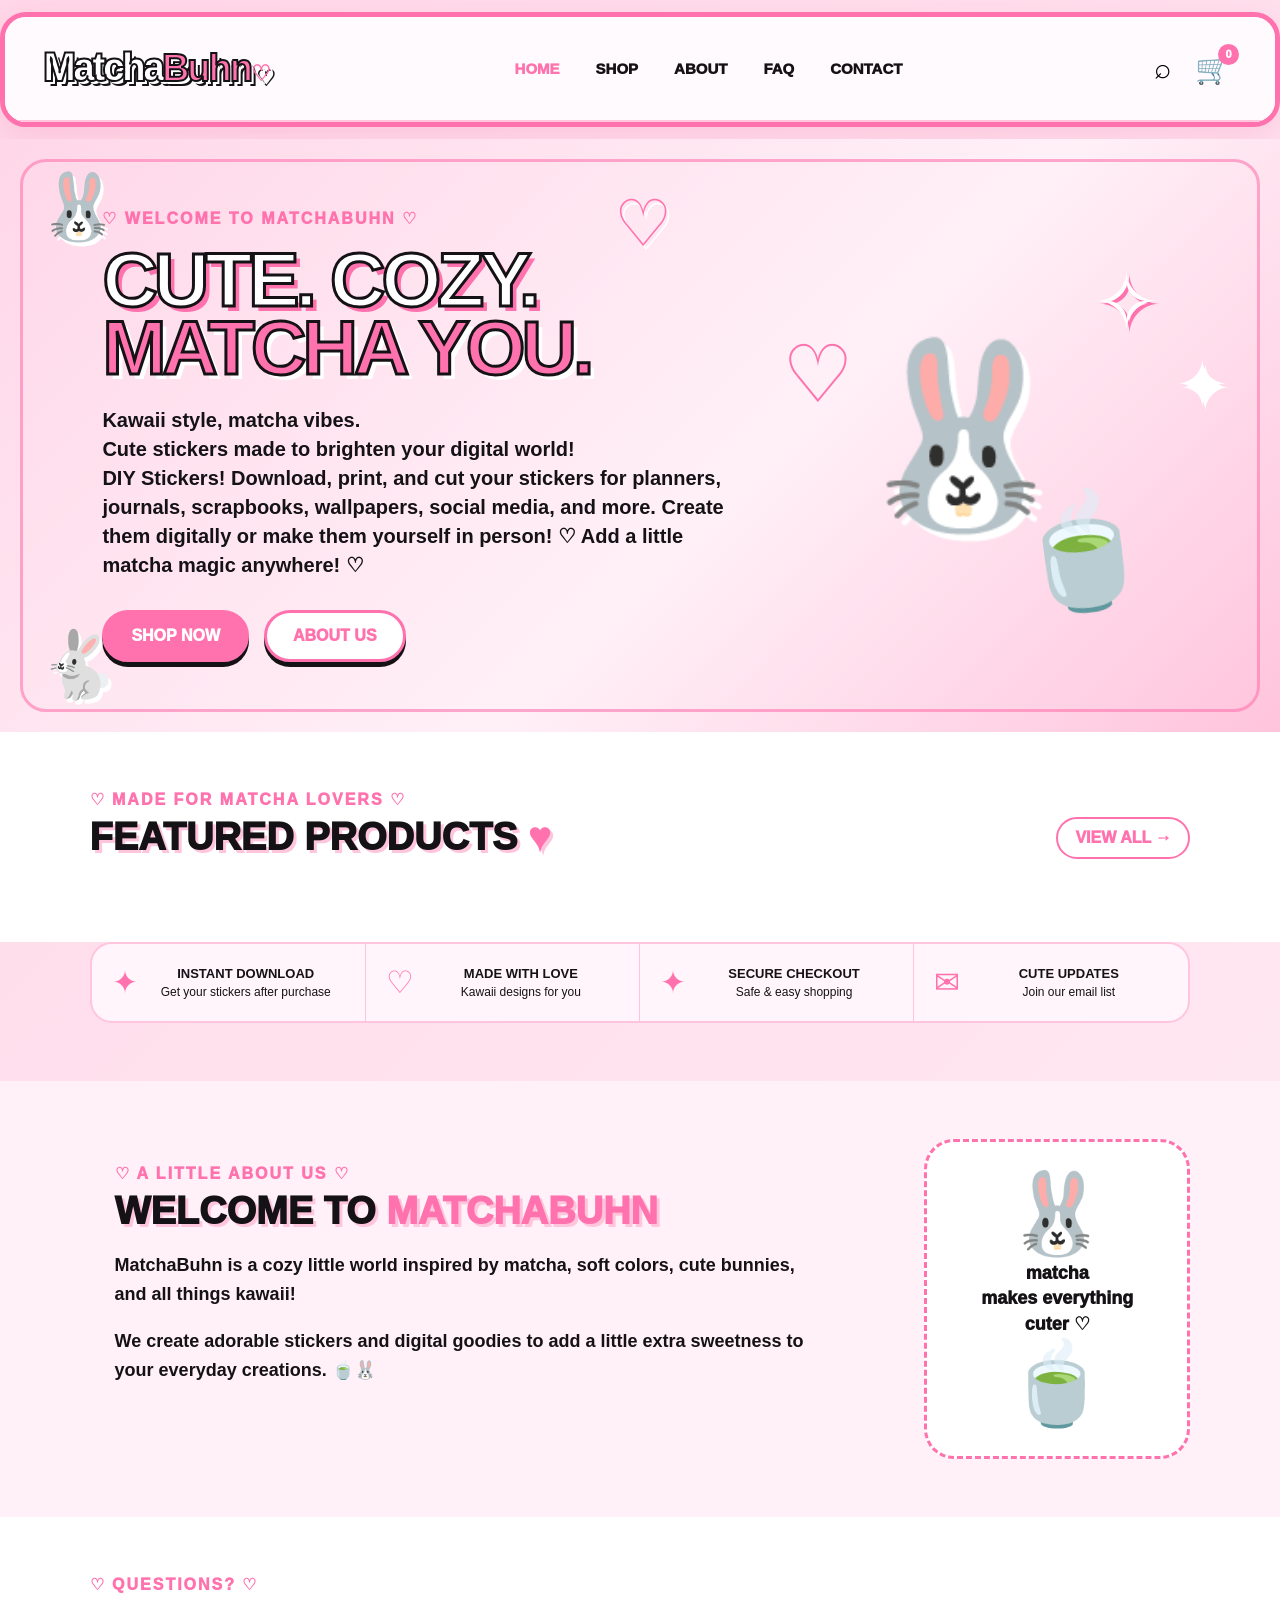
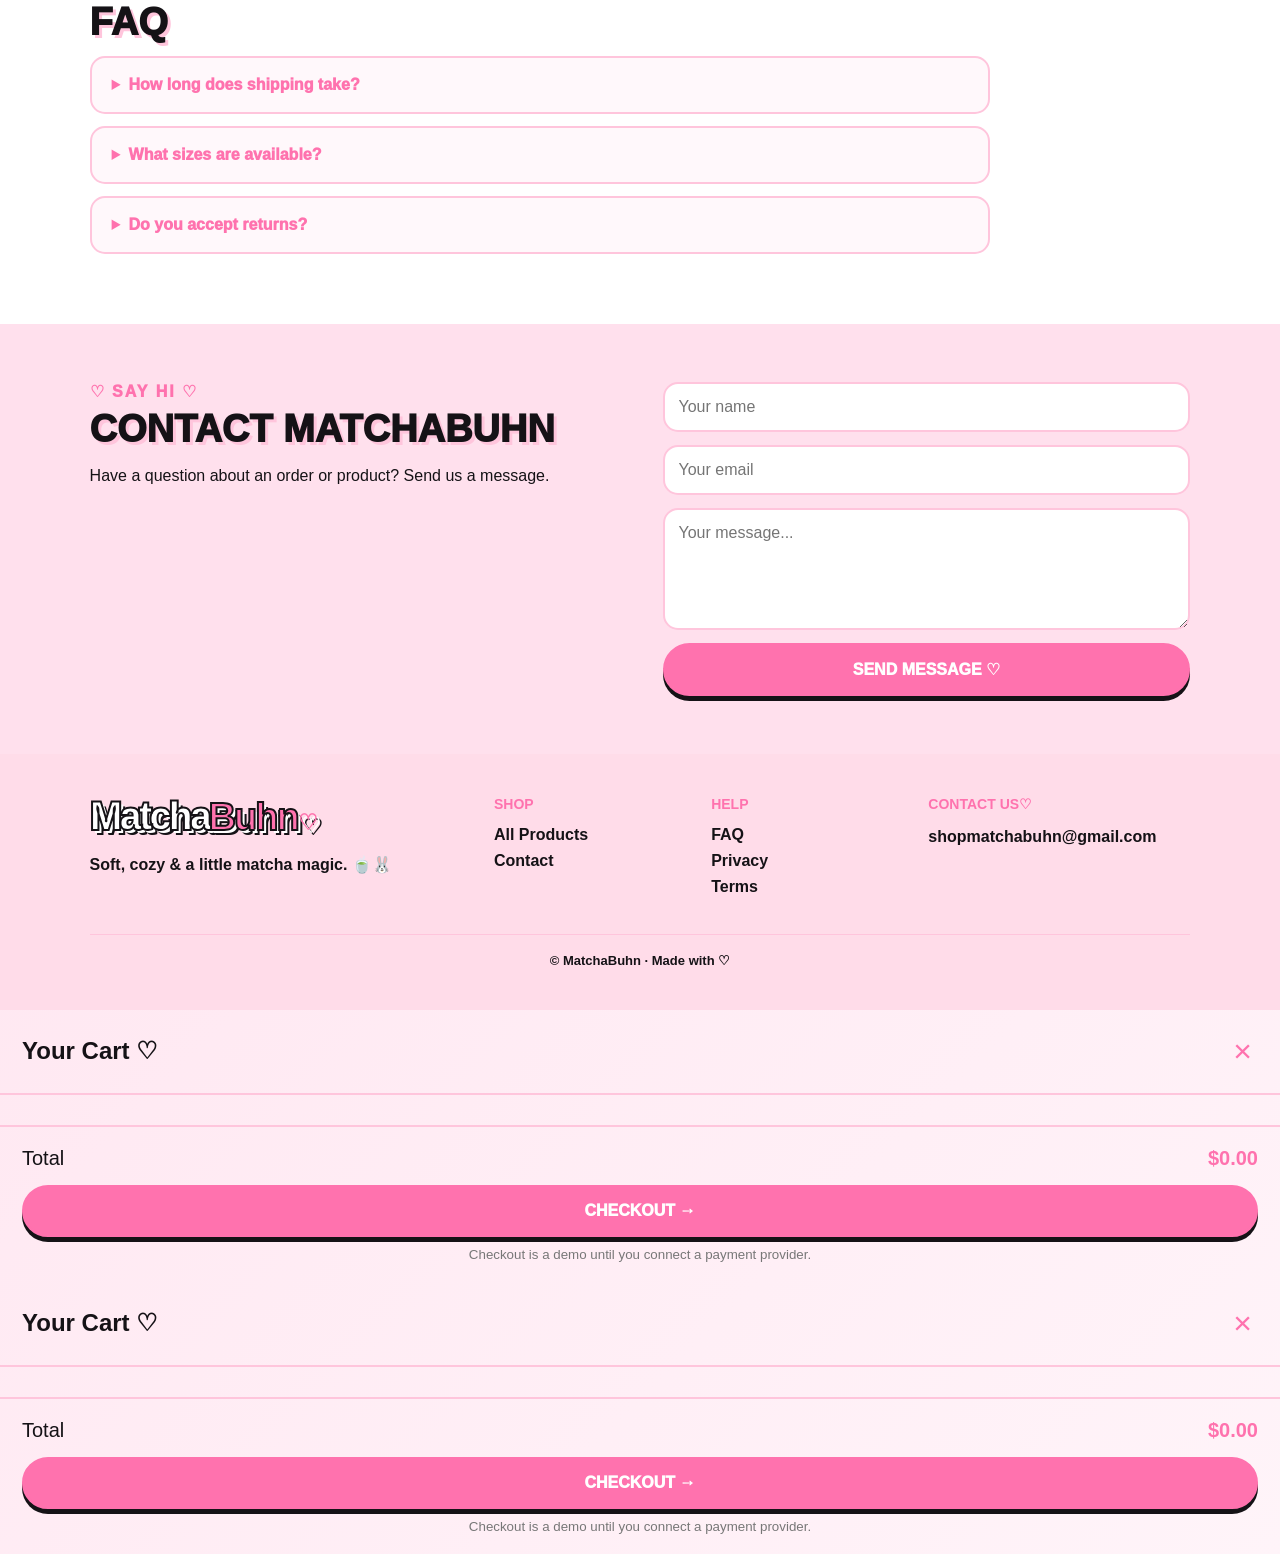
==== index.html @ 4671380a "Update index.html" ====
<!doctype html>
<html lang="en">
<head>
  <meta charset="utf-8">
  <meta name="viewport" content="width=device-width, initial-scale=1">
  <meta name="description" content="MatchaBuhn — cute, cozy, matcha-inspired clothing and gifts.">
  <title>MatchaBuhn ♡ Cute. Cozy. Matcha You.</title>
  <link rel="stylesheet" href="styles.css">
</head>
<body>
  <div class="site-frame">
    <header class="header">
      <button class="icon-button menu-button" id="menuButton" aria-label="Open navigation">☰</button>
      <a class="logo" href="#home" aria-label="MatchaBuhn home">
        <span>Matcha</span><b>Buhn</b><i>♡</i>
      </a>
      <nav id="nav" class="nav">
        <a class="active" href="#home">HOME</a>
        <a href="#shop">SHOP</a>
        <a href="#about">ABOUT</a>
        <a href="#faq">FAQ</a>
        <a href="#contact">CONTACT</a>
      </nav>
      <div class="header-actions">
  <button class="icon-button" id="searchButton" aria-label="Search">⌕</button>
  <button class="icon-button" id="cartButton" aria-label="Shopping cart">🛒<span id="cartCount">0</span></button>
</div>
        
      </div>
    </header>

    <main>
      <section id="home" class="hero">
        <span class="sticker s1">🐰</span>
        <span class="sticker s2">♡</span>
        <span class="sticker s3">✦</span>
        <span class="sticker s4">🐇</span>
        <div class="hero-copy">
          <div class="eyebrow">♡ WELCOME TO MATCHABUHN ♡</div>
          <h1><span>CUTE. COZY.</span><strong>MATCHA YOU.</strong></h1>
          <p>Kawaii style, matcha vibes.<br>Cute stickers made to brighten your digital world!<br>DIY Stickers! Download, print, and cut your stickers for planners, journals, scrapbooks, wallpapers, social media, and more. Create them digitally or make them yourself in person! ♡ Add a little matcha magic anywhere! ♡</p>
          <div class="buttons">
            <a class="button pink" href="#shop">SHOP NOW</a>
            <a class="button white" href="#about">ABOUT US</a>
          </div>
        </div>
        <div class="hero-art" aria-hidden="true">
          <div class="sparkle">✧</div>
          <div class="bunny">🐰</div>
          <div class="matcha-cup">🍵</div>
          <div class="heart">♡</div>
        </div>
      </section>

      <section id="shop" class="shop section">
        <div class="section-heading">
          <div>
            <span class="mini-title">♡ MADE FOR MATCHA LOVERS ♡</span>
            <h2>FEATURED PRODUCTS <em>♥</em></h2>
          </div>
          <button class="view-all" id="viewAll">VIEW ALL →</button>
        </div>
        <div class="search-row" id="searchRow">
          <input id="searchInput" type="search" placeholder="Search MatchaBuhn..." aria-label="Search products">
        </div>
        <div class="product-grid" id="productGrid"></div>
      </section>

      <section class="benefits">
        <div><span>✦</span><b>INSTANT DOWNLOAD</b><small>Get your stickers after purchase</small></div>
        <div><span>♡</span><b>MADE WITH LOVE</b><small>Kawaii designs for you</small></div>
        <div><span>✦</span><b>SECURE CHECKOUT</b><small>Safe & easy shopping</small></div>
        <div><span>✉</span><b>CUTE UPDATES</b><small>Join our email list</small></div>
      </section>

      <section id="about" class="about section">
        <div class="about-card">
          <span class="mini-title">♡ A LITTLE ABOUT US ♡</span>
          <h2>WELCOME TO <span>MATCHABUHN</span></h2>
          <p>MatchaBuhn is a cozy little world inspired by matcha, soft colors, cute bunnies, and all things kawaii!</p>
          <p>We create adorable stickers and digital goodies to add a little extra sweetness to your everyday creations. 🍵🐰</p>
        </div>
        <div class="about-art">🐰<small>matcha<br>makes everything<br>cuter ♡</small>🍵</div>
      </section>

     <section id="faq" class="faq section">
  <span class="mini-title">♡ QUESTIONS? ♡</span>
  <h2>FAQ</h2>

  <details>
    <summary>How long does shipping take?</summary>
    <p>This is a digital product, so there is no physical shipping. Your Sticker Pack is available for download after your purchase is completed through Gumroad.</p>
  </details>

  <details>
    <summary>What sizes are available?</summary>
    <p>The Sticker Pack includes transparent PNG sticker files. Sizes are XS — 2" × 2", S — 3" × 3", M — 4" × 4", and L — 5.5" × 5.5". The stickers are ready for digital use after purchase, as well as physical printing and cutting.</p>
  </details>

  <details>
    <summary>Do you accept returns?</summary>
    <p>Digital products are delivered instantly after purchase in your digital files, meaning all digital sales are final. Please review the product details before purchasing.</p>
  </details>
</section>

      <section id="contact" class="contact section">
        <div>
          <span class="mini-title">♡ SAY HI ♡</span>
          <h2>CONTACT MATCHABUHN</h2>
          <p>Have a question about an order or product? Send us a message.</p>
        </div>
        <form id="contactForm" class="contact-form">
          <input name="name" placeholder="Your name" required>
          <input name="email" type="email" placeholder="Your email" required>
          <textarea name="message" rows="5" placeholder="Your message..." required></textarea>
          <button class="button pink" type="submit">SEND MESSAGE ♡</button>
        </form>
      </section>
    </main>

    <footer class="footer">
      <div class="footer-brand">
        <div class="logo"><span>Matcha</span><b>Buhn</b><i>♡</i></div>
        <p>Soft, cozy & a little matcha magic. 🍵🐰</p>
      </div>
      <div><h3>SHOP</h3><a href="#shop">All Products</a><a href="#contact">Contact</a></div>
      <div><h3>HELP</h3><a href="#faq">FAQ</a><a href="#">Privacy</a><a href="#">Terms</a></div>
      <div><h3>CONTACT US♡</h3><p>shopmatchabuhn@gmail.com</p></div>
      <div class="copyright">© <span id="year"></span> MatchaBuhn · Made with ♡</div>
    </footer>
  </div>

  
    <div class="drawer-head"><h2>Your Cart ♡</h2><button id="closeCart">×</button></div>
    <div id="cartItems" class="cart-items"></div>
    <div class="cart-bottom">
      <div class="total"><span>Total</span><strong id="cartTotal">$0.00</strong></div>
      <button class="button pink checkout" id="checkoutButton">CHECKOUT →</button>
      <small>Checkout is a demo until you connect a payment provider.</small>
    </div>
  </aside>
  

  <div class="drawer-head">
    <h2>Your Cart ♡</h2>
    <button id="closeCart">×</button>
  </div>

  <div id="cartItems" class="cart-items"></div>

  <div class="cart-bottom">
    <div class="total">
      <span>Total</span>
      <strong id="cartTotal">$0.00</strong>
    </div>

    <button class="button pink checkout" id="checkoutButton">
      CHECKOUT →
    </button>

    <small>Checkout is a demo until you connect a payment provider.</small>
  </div>
</aside>


  <dialog id="productDialog" class="product-dialog">
    <button class="dialog-close" id="closeDialog">×</button>
    <div id="dialogContent"></div>
  </dialog>

  <script src="script.js"></script>
</body>
</html>
---- styles.css ----
:root{
  --pink:#ff72ae;--pink-dark:#ef4e92;--pink-light:#ffc5dc;--blush:#fff0f7;
  --cream:#fffafd;--ink:#151216;--green:#a6b985;--white:#fff;
}
*{box-sizing:border-box}
html{scroll-behavior:smooth}
body{margin:0;background:linear-gradient(135deg,#ffd8e8,#fff4f9);color:var(--ink);font-family:"Trebuchet MS","Arial Rounded MT Bold",Arial,sans-serif}
body.locked{overflow:hidden}
button,input,textarea{font:inherit}
button{cursor:pointer}
a{color:inherit;text-decoration:none}
.site-frame{max-width:1500px;margin:12px auto;border:5px solid var(--pink);border-radius:26px;overflow:hidden;background:var(--cream);box-shadow:0 12px 35px rgba(239,78,146,.16)}
.header{height:105px;display:flex;align-items:center;gap:30px;padding:18px 38px;border-bottom:2px solid var(--pink-light);background:#fffafd;position:sticky;top:0;z-index:20}
.logo{font-size:38px;font-weight:1000;letter-spacing:-2px;white-space:nowrap;text-shadow:3px 3px #fff,5px 5px var(--ink)}
.logo span{color:#fff;-webkit-text-stroke:2px var(--ink)}
.logo b{color:var(--pink);-webkit-text-stroke:2px var(--ink)}
.logo i{font-style:normal;color:var(--pink);font-size:22px}
.nav{display:flex;gap:32px;margin:auto;font-size:15px;font-weight:1000}
.nav a{padding:12px 2px}.nav a:hover,.nav a.active{color:var(--pink)}
.header-actions{display:flex;align-items:center;gap:12px}
.icon-button{border:0;background:transparent;font-size:29px;position:relative;padding:6px}
#cartCount{position:absolute;right:-2px;top:-2px;background:var(--pink);color:#fff;border-radius:50%;font-size:11px;min-width:21px;height:21px;display:grid;place-items:center;font-weight:1000}
.menu-button{display:none}

.hero{min-height:550px;display:grid;grid-template-columns:1.2fr .8fr;align-items:center;padding:70px 8%;position:relative;overflow:hidden;background:linear-gradient(135deg,#ffd7e8,#fff0f7 58%,#ffc4dc)}
.hero:before{content:"";position:absolute;inset:20px;border:3px solid rgba(255,114,174,.58);border-radius:26px}
.hero-copy{position:relative;z-index:2}.eyebrow,.mini-title{color:var(--pink);font-weight:1000;letter-spacing:2px}
.hero h1{font-size:clamp(50px,6vw,86px);line-height:.88;letter-spacing:-4px;margin:18px 0 25px}
.hero h1 span,.hero h1 strong{display:block;color:#fff;-webkit-text-stroke:3px var(--ink);text-shadow:5px 5px var(--pink)}
.hero h1 strong{color:var(--pink);text-shadow:5px 5px #fff}
.hero p{font-size:20px;line-height:1.45;font-weight:800}
.buttons{display:flex;gap:15px;flex-wrap:wrap;margin-top:30px}
.button{display:inline-block;border:3px solid var(--pink);border-radius:99px;padding:14px 26px;font-weight:1000;box-shadow:0 5px var(--ink);transition:.15s}
.button:hover{transform:translateY(3px);box-shadow:0 2px var(--ink)}
.button.pink{background:var(--pink);color:#fff}.button.white{background:#fff;color:var(--pink)}
.hero-art{height:360px;position:relative;display:grid;place-items:center}
.bunny{font-size:180px;filter:drop-shadow(7px 7px #fff)}
.matcha-cup{position:absolute;right:6%;bottom:0;font-size:110px;transform:rotate(-7deg)}
.sparkle{position:absolute;right:4%;top:0;color:#fff;font-size:80px;text-shadow:3px 3px var(--pink)}
.heart{position:absolute;left:8%;top:20%;font-size:80px;color:var(--pink)}
.sticker{position:absolute;font-size:65px;filter:drop-shadow(3px 4px #fff);z-index:3}
.s1{left:3%;top:5%}.s2{left:48%;top:8%;color:var(--pink)}.s3{right:4%;top:35%;color:#fff}.s4{left:3%;bottom:5%}

.section{padding:58px 7%}.shop{background:#fff}
.section-heading{display:flex;align-items:end;justify-content:space-between;gap:20px;margin-bottom:25px}
.section-heading h2,.about h2,.faq h2,.contact h2{font-size:38px;margin:7px 0 0;font-weight:1000;text-shadow:3px 3px var(--pink-light)}
.section-heading em{font-style:normal;color:var(--pink)}
.view-all{border:2px solid var(--pink);color:var(--pink);background:#fff;border-radius:99px;padding:10px 17px;font-weight:1000}
.search-row{display:none;margin-bottom:18px}.search-row.open{display:block}
.search-row input{width:100%;padding:14px 18px;border:2px solid var(--pink-light);border-radius:99px;outline:none;background:#fff}
.search-row input:focus{border-color:var(--pink)}
.product-grid{display:grid;grid-template-columns:repeat(4,1fr);gap:20px}
.product-card{border:2px solid #ffd2e2;border-radius:20px;overflow:hidden;background:#fff;box-shadow:0 6px 16px rgba(255,114,174,.12);transition:.2s}
.product-card:hover{transform:translateY(-5px);box-shadow:0 12px 22px rgba(255,114,174,.2)}
.product-image{aspect-ratio:1;background:linear-gradient(145deg,#fff0f7,#ffe0ed);display:grid;place-items:center;position:relative;font-size:100px}
.product-image .art{font-size:100px}.new-badge{position:absolute;left:12px;top:12px;background:var(--pink);color:#fff;border-radius:99px;padding:6px 11px;font-size:12px;font-weight:1000}
.product-info{padding:14px 16px;position:relative}.product-info h3{font-size:17px;margin:0 30px 6px 0}.price{font-size:19px;color:var(--pink);font-weight:1000}
.quick{position:absolute;right:12px;bottom:10px;border:0;background:#fff0f7;color:var(--pink);width:38px;height:38px;border-radius:50%;font-size:20px}
.no-results{grid-column:1/-1;text-align:center;padding:50px;background:var(--blush);border-radius:20px}

.benefits{display:grid;grid-template-columns:repeat(4,1fr);margin:0 7% 58px;border:2px solid var(--pink-light);border-radius:22px;background:#fff5fa;overflow:hidden}
.benefits div{padding:20px;text-align:center;border-right:1px solid var(--pink-light);display:grid;grid-template-columns:auto 1fr;column-gap:9px;align-items:center}.benefits div:last-child{border:0}
.benefits span{grid-row:1/3;font-size:31px;color:var(--pink)}.benefits b{font-size:13px}.benefits small{font-size:12px}

.about{display:grid;grid-template-columns:1.5fr .5fr;gap:35px;background:#fff1f7}
.about-card{padding:25px}.about h2 span{color:var(--pink)}
.about p{font-size:18px;line-height:1.6;font-weight:700;max-width:700px}
.about-art{border:3px dashed var(--pink);border-radius:30px;background:#fff;display:grid;place-items:center;text-align:center;font-size:80px;padding:25px}
.about-art small{font-size:18px;font-weight:1000;line-height:1.4}

.faq{background:#fff}.faq details{max-width:900px;margin:12px 0;border:2px solid var(--pink-light);border-radius:15px;padding:18px 20px;background:#fff8fb}.faq summary{cursor:pointer;font-weight:1000;color:var(--pink)}.faq p{line-height:1.5;font-weight:600}
.contact{display:grid;grid-template-columns:1fr 1fr;gap:45px;background:#ffe0ed}
.contact-form{display:grid;gap:13px}.contact-form input,.contact-form textarea{border:2px solid var(--pink-light);border-radius:15px;padding:14px;background:#fff;outline:none;resize:vertical}.contact-form input:focus,.contact-form textarea:focus{border-color:var(--pink)}

.footer{background:#ffdce9;padding:42px 7%;display:grid;grid-template-columns:2fr 1fr 1fr 1.4fr;gap:30px}.footer h3{font-size:14px;color:var(--pink);margin-top:0}.footer a{display:block;margin:8px 0;font-weight:700}.footer p{font-weight:700}.copyright{grid-column:1/-1;border-top:1px solid var(--pink-light);padding-top:18px;text-align:center;font-size:13px;font-weight:700}

.overlay{position:fixed;inset:0;background:rgba(30,10,20,.35);opacity:0;pointer-events:none;transition:.2s;z-index:40}.overlay.open{opacity:1;pointer-events:auto}
.cart-drawer{position:fixed;right:0;top:0;width:min(430px,100%);height:100%;background:#fff;z-index:50;transform:translateX(100%);transition:.25s;display:flex;flex-direction:column;box-shadow:-10px 0 35px rgba(0,0,0,.15)}
.cart-drawer.open{transform:translateX(0)}
.drawer-head{display:flex;justify-content:space-between;align-items:center;padding:22px;border-bottom:2px solid var(--pink-light)}.drawer-head h2{margin:0}.drawer-head button,.dialog-close{border:0;background:none;font-size:32px;color:var(--pink)}
.cart-items{padding:15px 22px;overflow:auto;flex:1}.cart-item{display:grid;grid-template-columns:70px 1fr auto;gap:12px;align-items:center;padding:14px 0;border-bottom:1px solid #ffd9e8}.cart-art{width:70px;height:70px;border-radius:14px;background:var(--blush);display:grid;place-items:center;font-size:38px}.cart-item h4{margin:0 0 5px}.cart-item p{margin:0;color:var(--pink);font-weight:1000}.qty{display:flex;align-items:center;gap:7px;margin-top:8px}.qty button{width:24px;height:24px;border:1px solid var(--pink-light);background:#fff;border-radius:50%}.remove{border:0;background:none;color:#999}
.cart-bottom{padding:20px 22px;border-top:2px solid var(--pink-light)}.total{display:flex;justify-content:space-between;font-size:20px;margin-bottom:15px}.total strong{color:var(--pink)}.checkout{width:100%;font-size:16px}.cart-bottom small{display:block;margin-top:10px;text-align:center;color:#777}
.product-dialog{border:0;border-radius:24px;max-width:650px;width:calc(100% - 30px);padding:0;box-shadow:0 20px 70px rgba(0,0,0,.25)}.product-dialog::backdrop{background:rgba(30,10,20,.5)}
.dialog-close{position:absolute;right:15px;top:8px;z-index:2}.dialog-inner{display:grid;grid-template-columns:1fr 1fr}.dialog-art{min-height:340px;background:var(--blush);display:grid;place-items:center;font-size:130px}.dialog-info{padding:35px}.dialog-info h2{font-size:32px;margin-top:0}.dialog-price{color:var(--pink);font-size:24px;font-weight:1000}.dialog-info select{width:100%;padding:12px;border:2px solid var(--pink-light);border-radius:12px;margin:15px 0}.dialog-info .button{width:100%;text-align:center}

@media(max-width:900px){
  .site-frame{margin:0;border-width:3px;border-radius:0}.header{height:82px;padding:12px 18px}.menu-button{display:block}.nav{display:none;position:absolute;top:80px;left:0;right:0;background:#fff;padding:10px 20px;border-bottom:2px solid var(--pink-light);flex-direction:column;gap:0}.nav.open{display:flex}.nav a{padding:15px}.logo{font-size:29px}.header-actions{margin-left:auto}.hero{grid-template-columns:1fr;text-align:center;padding:55px 8%}.hero-art{order:-1;height:220px}.bunny{font-size:130px}.matcha-cup{font-size:75px;right:15%}.hero-buttons{justify-content:center}.product-grid{grid-template-columns:repeat(2,1fr)}.benefits{grid-template-columns:repeat(2,1fr)}.benefits div:nth-child(2){border-right:0}.benefits div:nth-child(-n+2){border-bottom:1px solid var(--pink-light)}.about,.contact{grid-template-columns:1fr}.footer{grid-template-columns:1fr 1fr}.footer-brand{grid-column:1/-1}
}
@media(max-width:520px){
  .hero h1{font-size:43px}.hero p{font-size:16px}.section-heading{flex-direction:column;align-items:start}.section-heading h2{font-size:29px}.product-grid{gap:10px}.product-info{padding:10px}.product-info h3{font-size:14px}.price{font-size:16px}.benefits{grid-template-columns:1fr;margin-left:4%;margin-right:4%}.benefits div{border-right:0!important;border-bottom:1px solid var(--pink-light)}.benefits div:last-child{border-bottom:0}.footer{grid-template-columns:1fr}.copyright{grid-column:auto}.dialog-inner{grid-template-columns:1fr}.dialog-art{min-height:210px}.dialog-info{padding:25px}
}
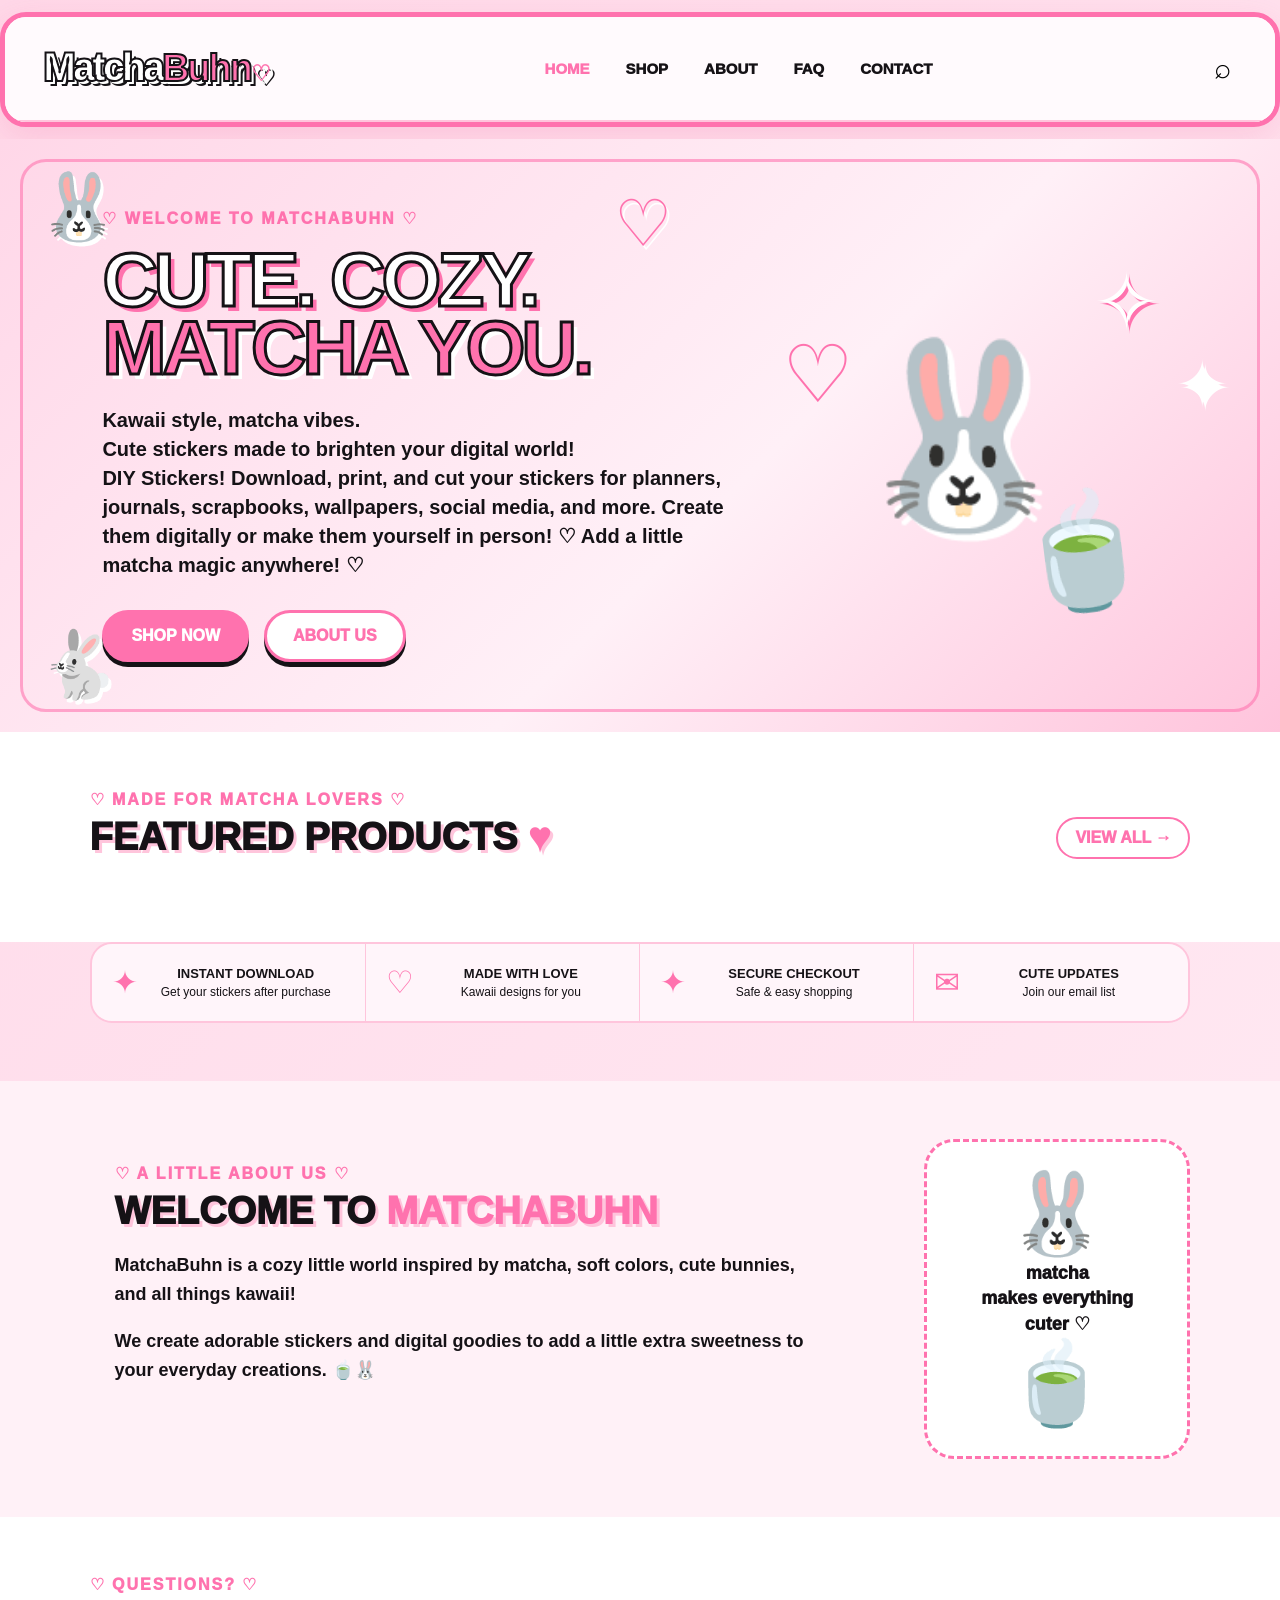
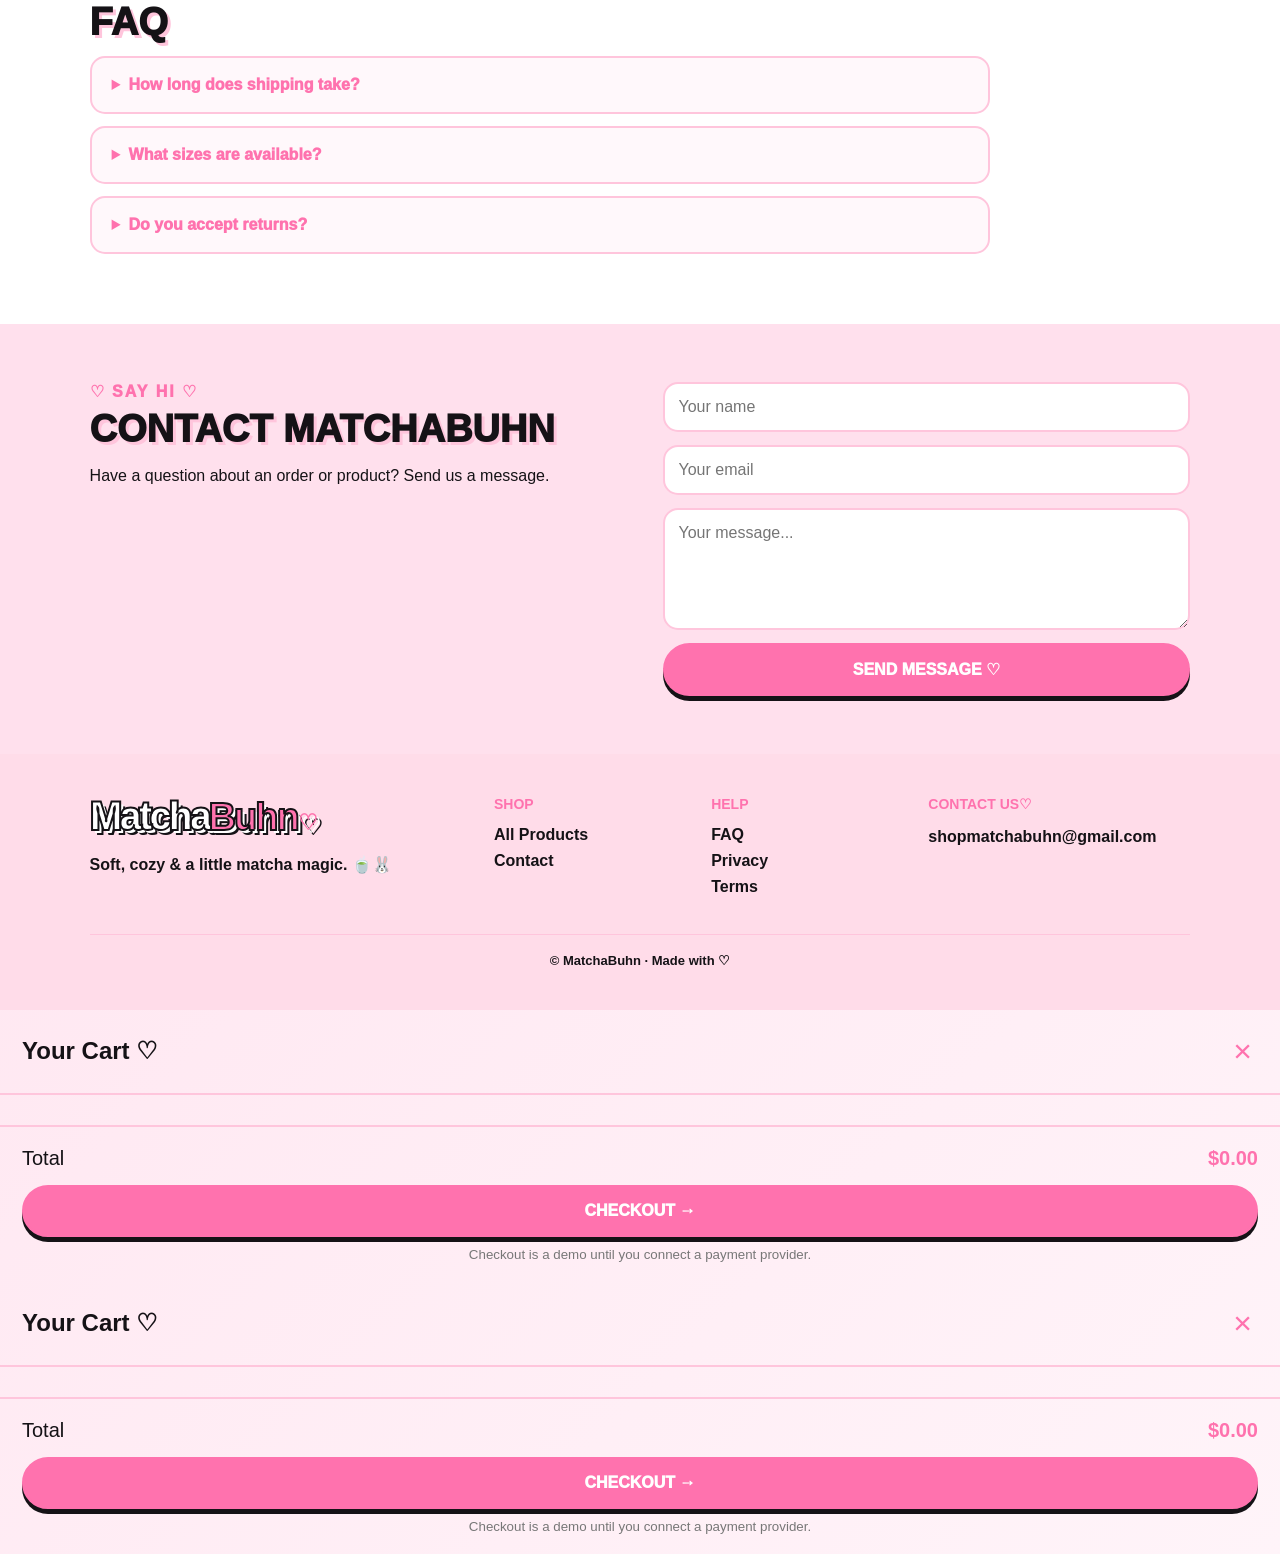
==== commit bdc706ad: "Update index.html" ====
--- a/index.html
+++ b/index.html
@@ -23,7 +23,6 @@
       </nav>
       <div class="header-actions">
   <button class="icon-button" id="searchButton" aria-label="Search">⌕</button>
-  <button class="icon-button" id="cartButton" aria-label="Shopping cart">🛒<span id="cartCount">0</span></button>
 </div>
         
       </div>
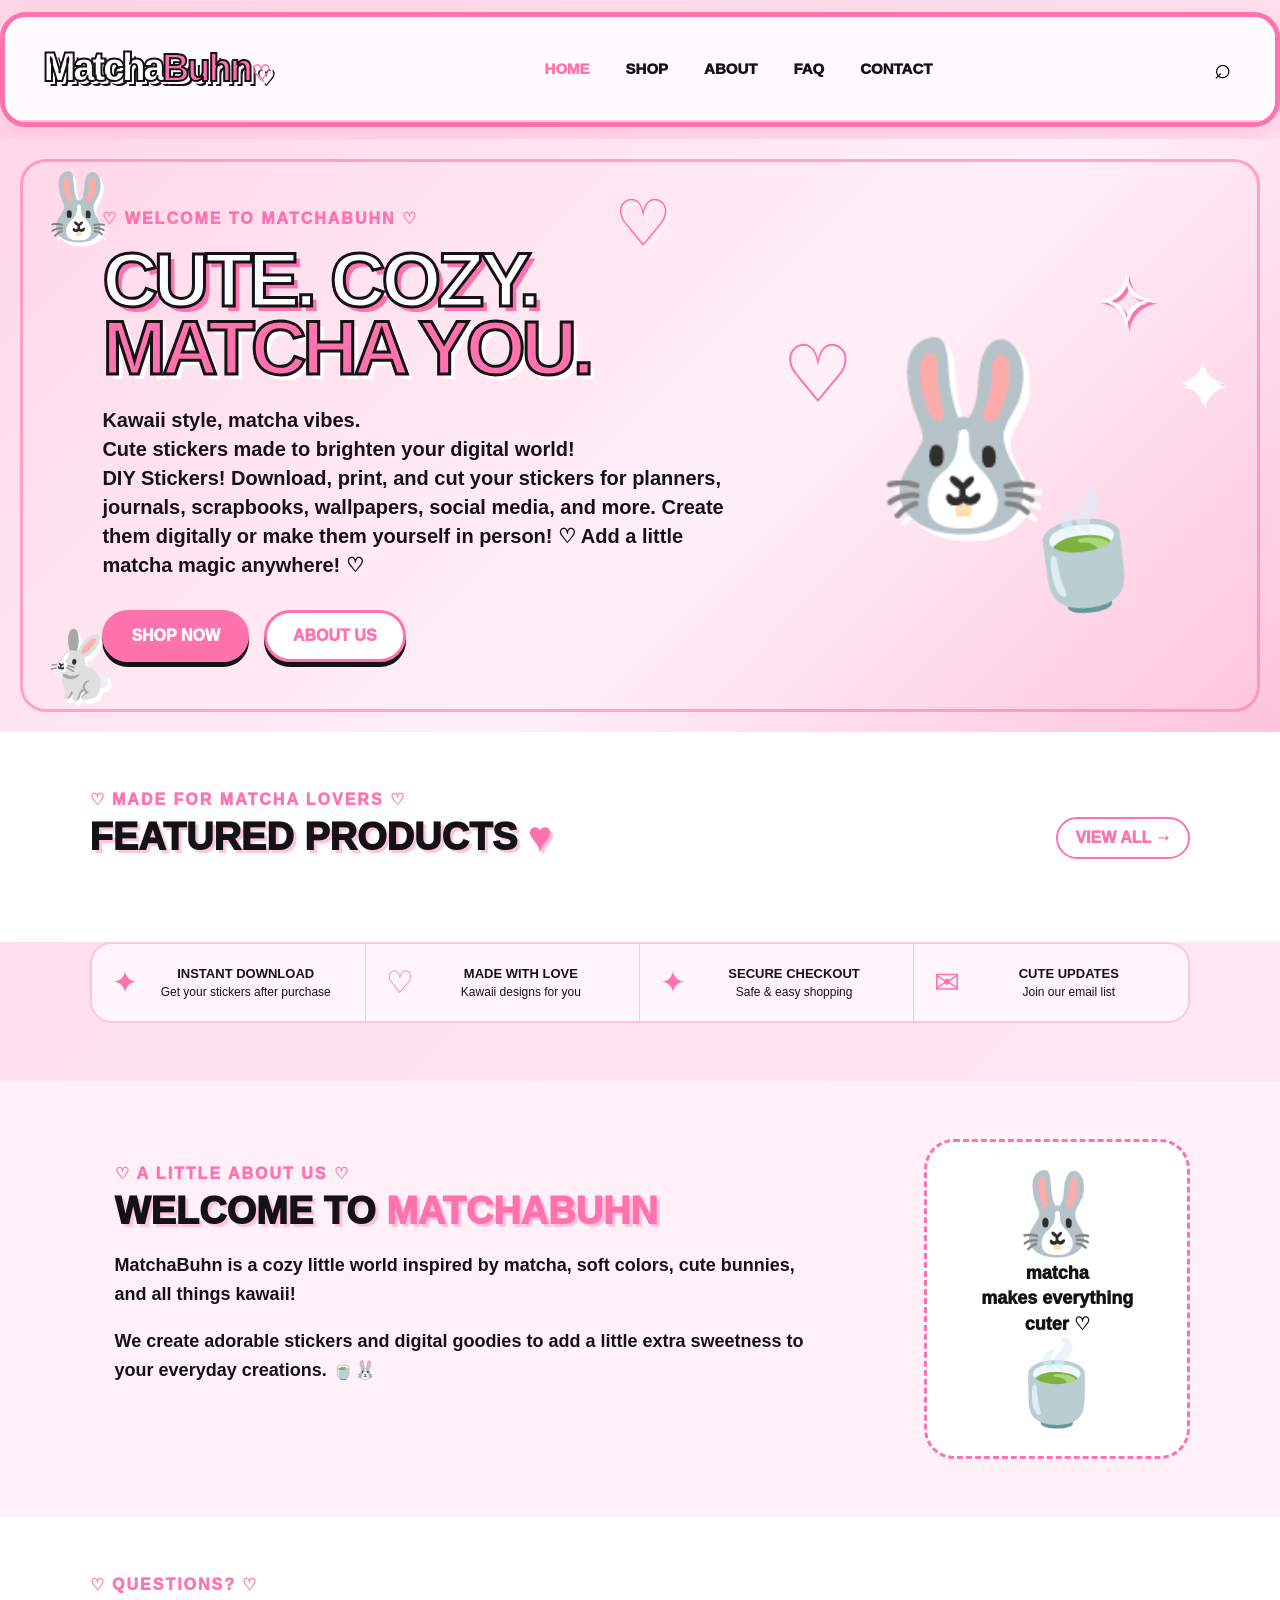
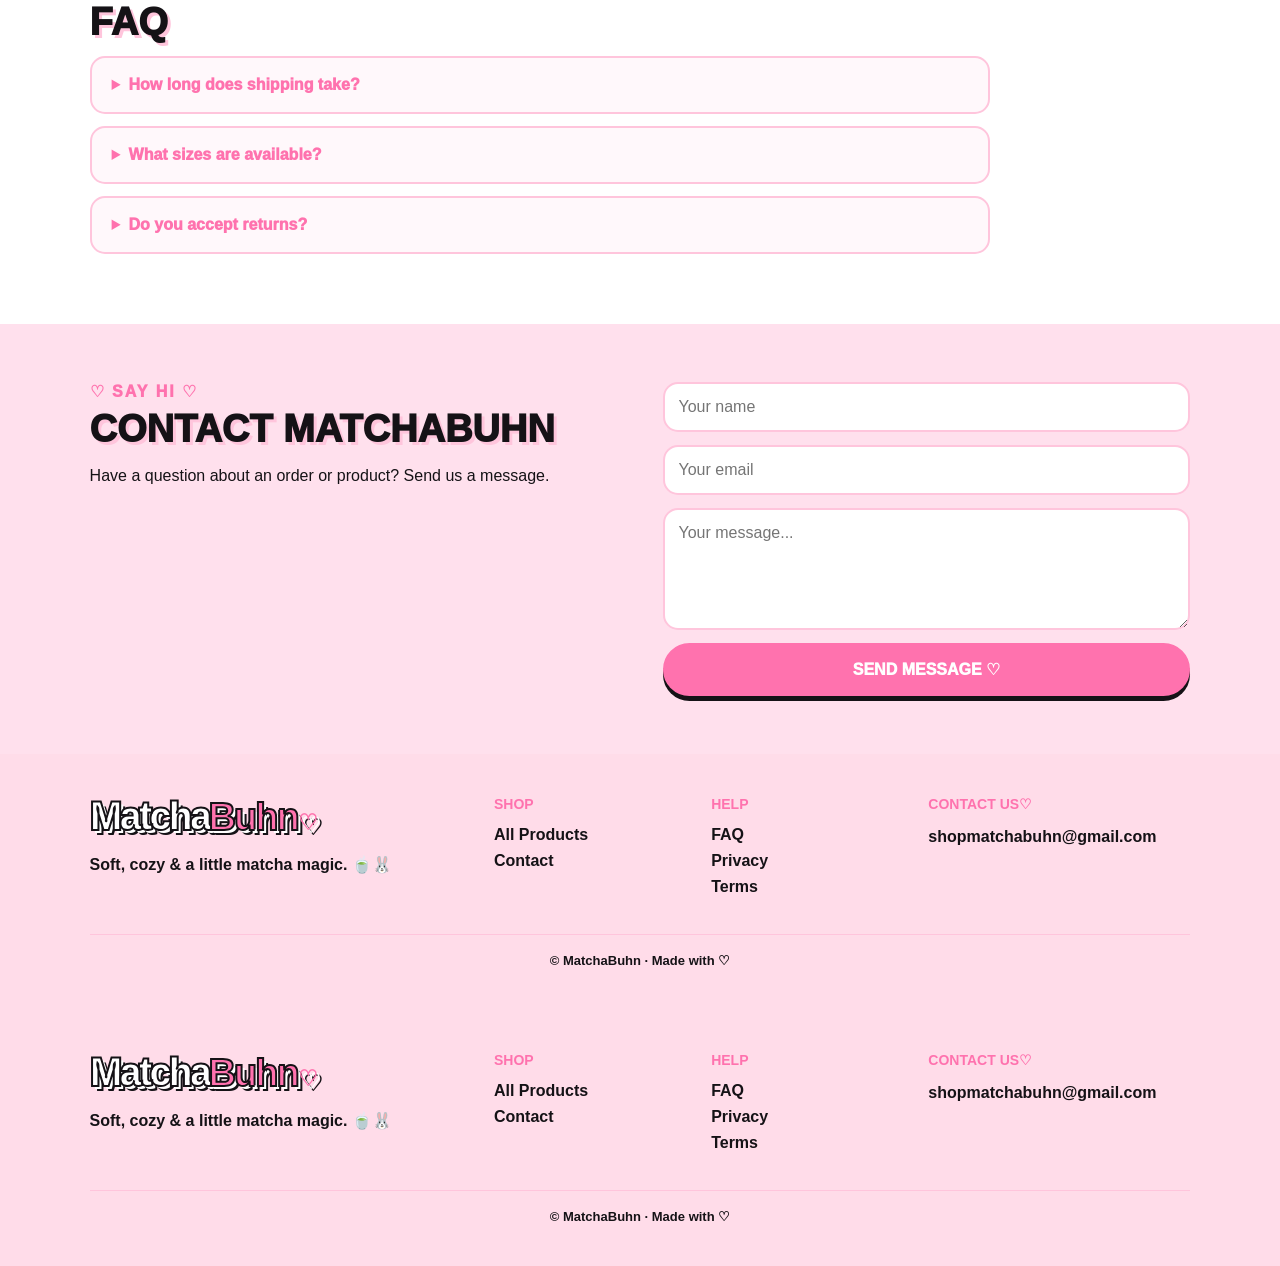
==== commit 074c4333: "Update index.html" ====
--- a/index.html
+++ b/index.html
@@ -129,44 +129,23 @@
     </footer>
   </div>
 
-  
-    <div class="drawer-head"><h2>Your Cart ♡</h2><button id="closeCart">×</button></div>
-    <div id="cartItems" class="cart-items"></div>
-    <div class="cart-bottom">
-      <div class="total"><span>Total</span><strong id="cartTotal">$0.00</strong></div>
-      <button class="button pink checkout" id="checkoutButton">CHECKOUT →</button>
-      <small>Checkout is a demo until you connect a payment provider.</small>
-    </div>
-  </aside>
-  
+  <footer class="footer">
+  <div class="footer-brand">
+    <div class="logo"><span>Matcha</span><b>Buhn</b><i>♡</i></div>
+    <p>Soft, cozy & a little matcha magic. 🍵🐰</p>
+  </div>
+  <div><h3>SHOP</h3><a href="#shop">All Products</a><a href="#contact">Contact</a></div>
+  <div><h3>HELP</h3><a href="#faq">FAQ</a><a href="#">Privacy</a><a href="#">Terms</a></div>
+  <div><h3>CONTACT US♡</h3><p>shopmatchabuhn@gmail.com</p></div>
+  <div class="copyright">© <span id="year"></span> MatchaBuhn · Made with ♡</div>
+</footer>
+</div>
 
-  <div class="drawer-head">
-    <h2>Your Cart ♡</h2>
-    <button id="closeCart">×</button>
-  </div>
+<dialog id="productDialog" class="product-dialog">
+  <button class="dialog-close" id="closeDialog">×</button>
+  <div id="dialogContent"></div>
+</dialog>
 
-  <div id="cartItems" class="cart-items"></div>
-
-  <div class="cart-bottom">
-    <div class="total">
-      <span>Total</span>
-      <strong id="cartTotal">$0.00</strong>
-    </div>
-
-    <button class="button pink checkout" id="checkoutButton">
-      CHECKOUT →
-    </button>
-
-    <small>Checkout is a demo until you connect a payment provider.</small>
-  </div>
-</aside>
-
-
-  <dialog id="productDialog" class="product-dialog">
-    <button class="dialog-close" id="closeDialog">×</button>
-    <div id="dialogContent"></div>
-  </dialog>
-
-  <script src="script.js"></script>
+<script src="script.js"></script>
 </body>
 </html>
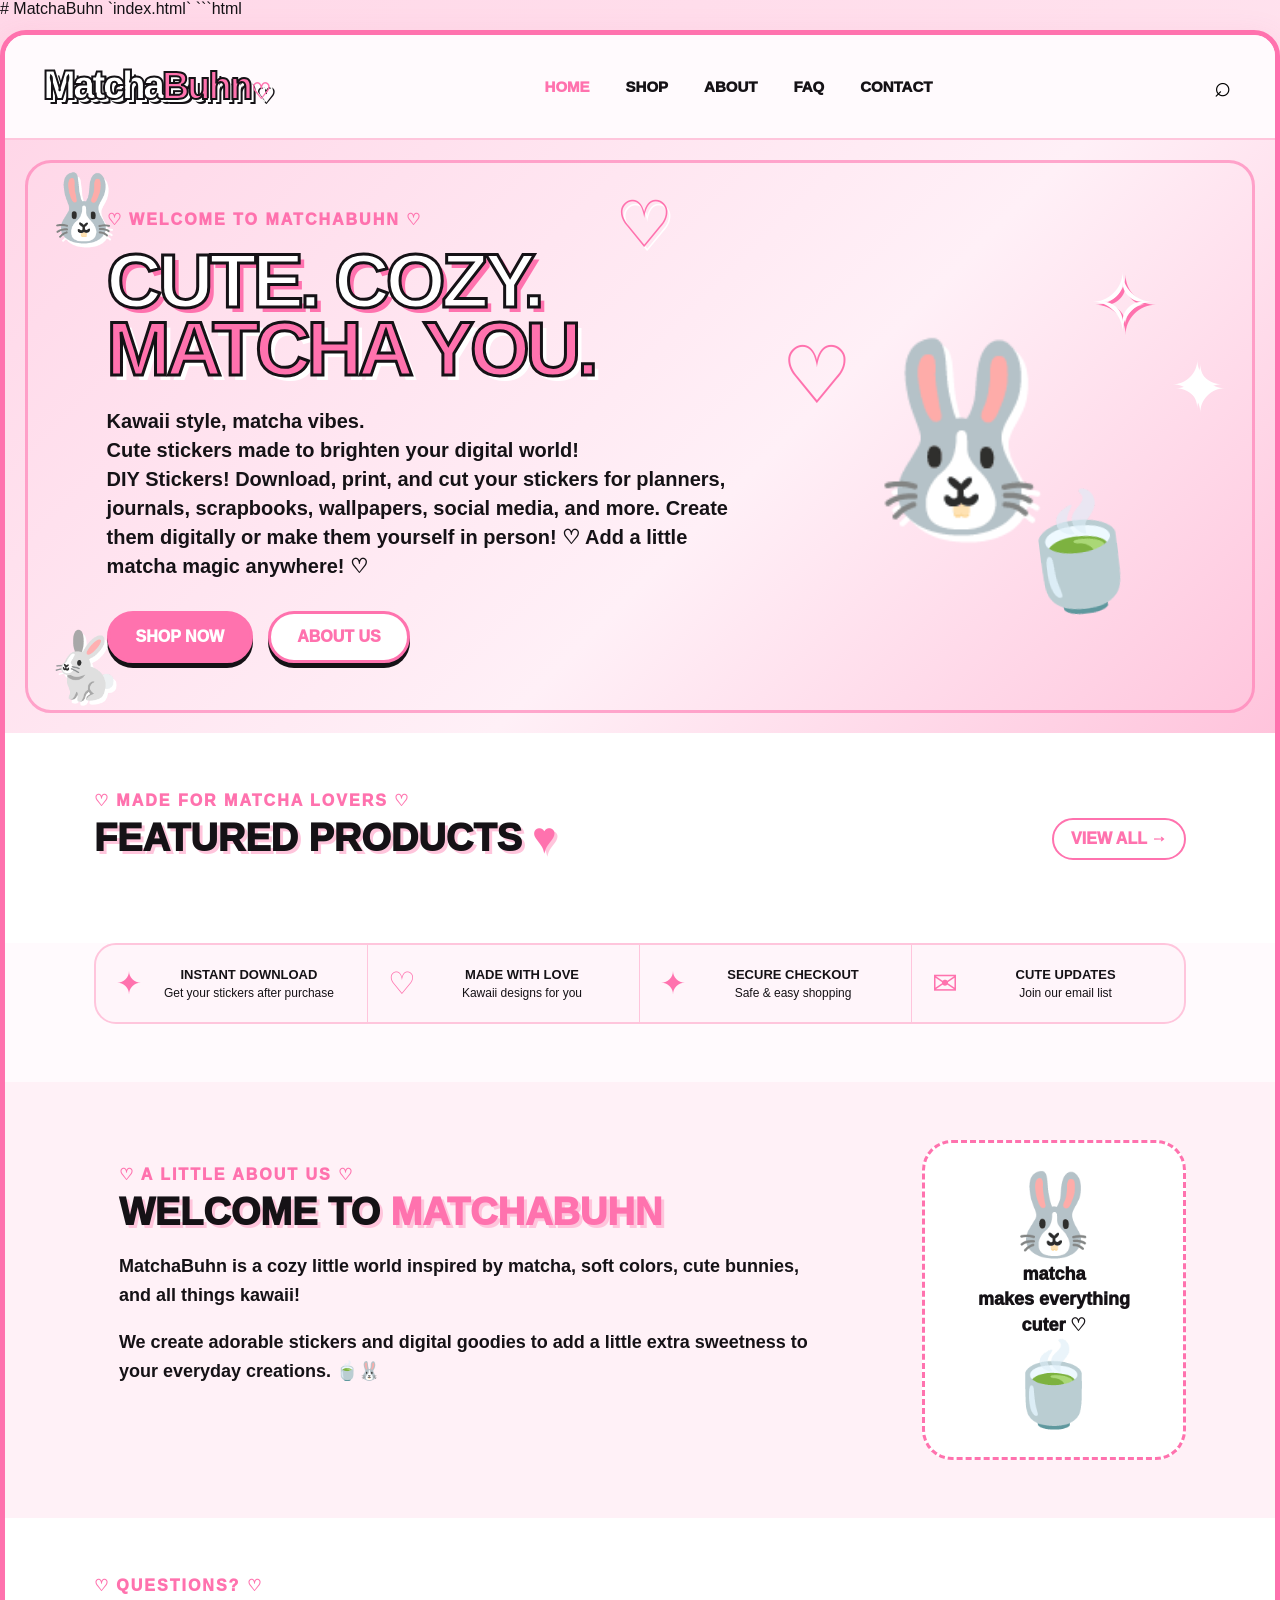
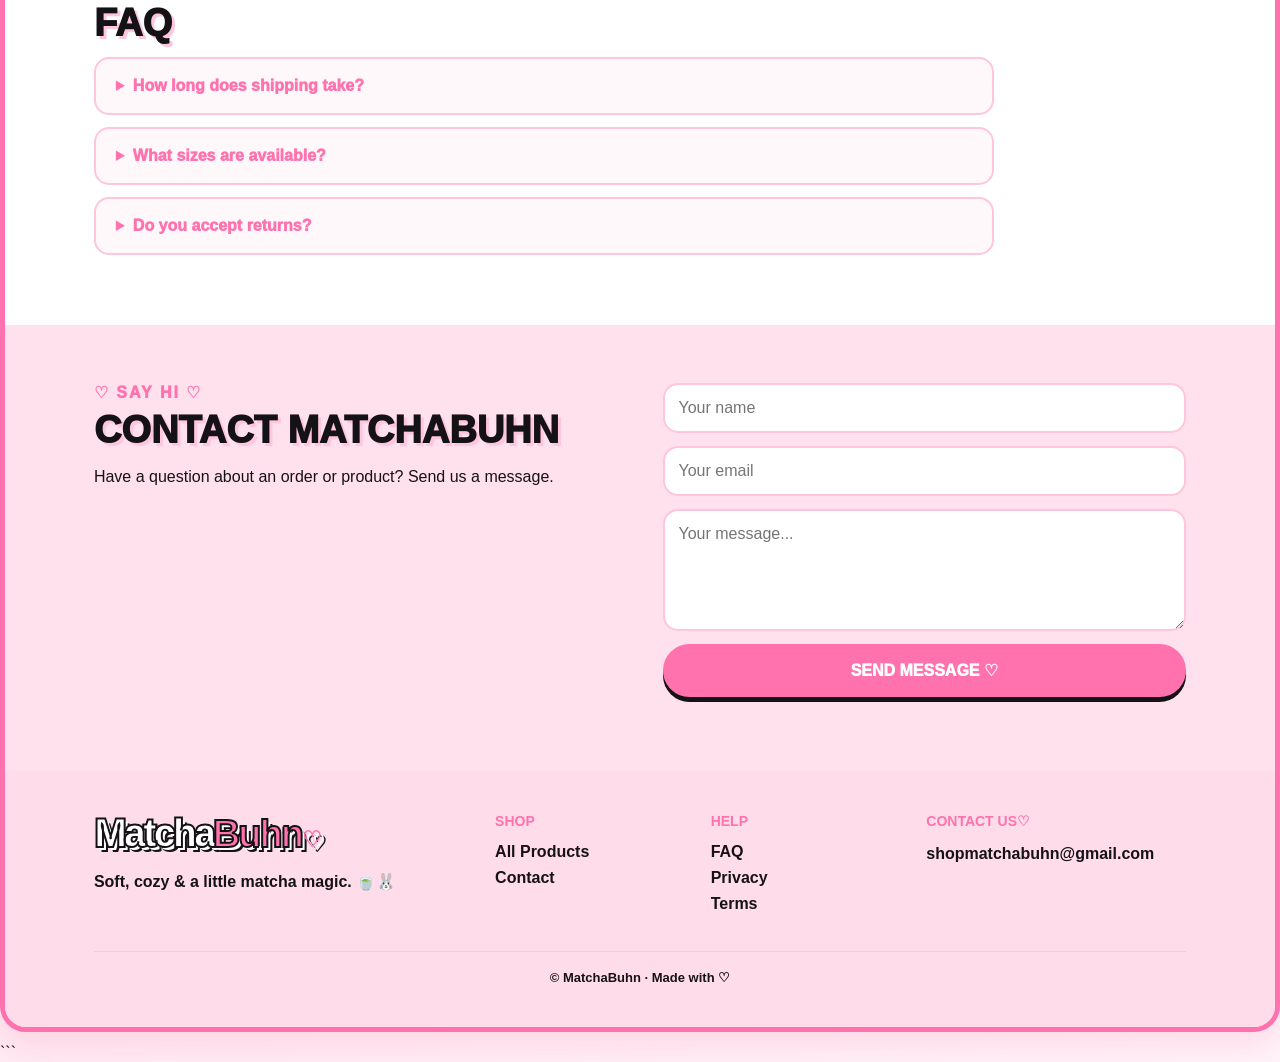
==== commit f1307453: "Update index.html" ====
--- a/index.html
+++ b/index.html
@@ -1,3 +1,6 @@
+# MatchaBuhn `index.html`
+
+```html
 <!doctype html>
 <html lang="en">
 <head>
@@ -22,9 +25,7 @@
         <a href="#contact">CONTACT</a>
       </nav>
       <div class="header-actions">
-  <button class="icon-button" id="searchButton" aria-label="Search">⌕</button>
-</div>
-        
+        <button class="icon-button" id="searchButton" aria-label="Search">⌕</button>
       </div>
     </header>
 
@@ -59,9 +60,11 @@
           </div>
           <button class="view-all" id="viewAll">VIEW ALL →</button>
         </div>
+
         <div class="search-row" id="searchRow">
           <input id="searchInput" type="search" placeholder="Search MatchaBuhn..." aria-label="Search products">
         </div>
+
         <div class="product-grid" id="productGrid"></div>
       </section>
 
@@ -82,25 +85,25 @@
         <div class="about-art">🐰<small>matcha<br>makes everything<br>cuter ♡</small>🍵</div>
       </section>
 
-     <section id="faq" class="faq section">
-  <span class="mini-title">♡ QUESTIONS? ♡</span>
-  <h2>FAQ</h2>
+      <section id="faq" class="faq section">
+        <span class="mini-title">♡ QUESTIONS? ♡</span>
+        <h2>FAQ</h2>
 
-  <details>
-    <summary>How long does shipping take?</summary>
-    <p>This is a digital product, so there is no physical shipping. Your Sticker Pack is available for download after your purchase is completed through Gumroad.</p>
-  </details>
+        <details>
+          <summary>How long does shipping take?</summary>
+          <p>This is a digital product, so there is no physical shipping. Your Sticker Pack is available for download after your purchase is completed through Gumroad.</p>
+        </details>
 
-  <details>
-    <summary>What sizes are available?</summary>
-    <p>The Sticker Pack includes transparent PNG sticker files. Sizes are XS — 2" × 2", S — 3" × 3", M — 4" × 4", and L — 5.5" × 5.5". The stickers are ready for digital use after purchase, as well as physical printing and cutting.</p>
-  </details>
+        <details>
+          <summary>What sizes are available?</summary>
+          <p>The Sticker Pack includes transparent PNG sticker files. Sizes are XS — 2" × 2", S — 3" × 3", M — 4" × 4", and L — 5.5" × 5.5". The stickers are ready for digital use after purchase, as well as physical printing and cutting.</p>
+        </details>
 
-  <details>
-    <summary>Do you accept returns?</summary>
-    <p>Digital products are delivered instantly after purchase in your digital files, meaning all digital sales are final. Please review the product details before purchasing.</p>
-  </details>
-</section>
+        <details>
+          <summary>Do you accept returns?</summary>
+          <p>Digital products are delivered instantly after purchase in your digital files, meaning all digital sales are final. Please review the product details before purchasing.</p>
+        </details>
+      </section>
 
       <section id="contact" class="contact section">
         <div>
@@ -108,6 +111,7 @@
           <h2>CONTACT MATCHABUHN</h2>
           <p>Have a question about an order or product? Send us a message.</p>
         </div>
+
         <form id="contactForm" class="contact-form">
           <input name="name" placeholder="Your name" required>
           <input name="email" type="email" placeholder="Your email" required>
@@ -122,30 +126,36 @@
         <div class="logo"><span>Matcha</span><b>Buhn</b><i>♡</i></div>
         <p>Soft, cozy & a little matcha magic. 🍵🐰</p>
       </div>
-      <div><h3>SHOP</h3><a href="#shop">All Products</a><a href="#contact">Contact</a></div>
-      <div><h3>HELP</h3><a href="#faq">FAQ</a><a href="#">Privacy</a><a href="#">Terms</a></div>
-      <div><h3>CONTACT US♡</h3><p>shopmatchabuhn@gmail.com</p></div>
+
+      <div>
+        <h3>SHOP</h3>
+        <a href="#shop">All Products</a>
+        <a href="#contact">Contact</a>
+      </div>
+
+      <div>
+        <h3>HELP</h3>
+        <a href="#faq">FAQ</a>
+        <a href="#">Privacy</a>
+        <a href="#">Terms</a>
+      </div>
+
+      <div>
+        <h3>CONTACT US♡</h3>
+        <p>shopmatchabuhn@gmail.com</p>
+      </div>
+
       <div class="copyright">© <span id="year"></span> MatchaBuhn · Made with ♡</div>
     </footer>
   </div>
 
-  <footer class="footer">
-  <div class="footer-brand">
-    <div class="logo"><span>Matcha</span><b>Buhn</b><i>♡</i></div>
-    <p>Soft, cozy & a little matcha magic. 🍵🐰</p>
-  </div>
-  <div><h3>SHOP</h3><a href="#shop">All Products</a><a href="#contact">Contact</a></div>
-  <div><h3>HELP</h3><a href="#faq">FAQ</a><a href="#">Privacy</a><a href="#">Terms</a></div>
-  <div><h3>CONTACT US♡</h3><p>shopmatchabuhn@gmail.com</p></div>
-  <div class="copyright">© <span id="year"></span> MatchaBuhn · Made with ♡</div>
-</footer>
-</div>
+  <dialog id="productDialog" class="product-dialog">
+    <button class="dialog-close" id="closeDialog">×</button>
+    <div id="dialogContent"></div>
+  </dialog>
 
-<dialog id="productDialog" class="product-dialog">
-  <button class="dialog-close" id="closeDialog">×</button>
-  <div id="dialogContent"></div>
-</dialog>
-
-<script src="script.js"></script>
+  <script src="script.js"></script>
 </body>
 </html>
+```
+
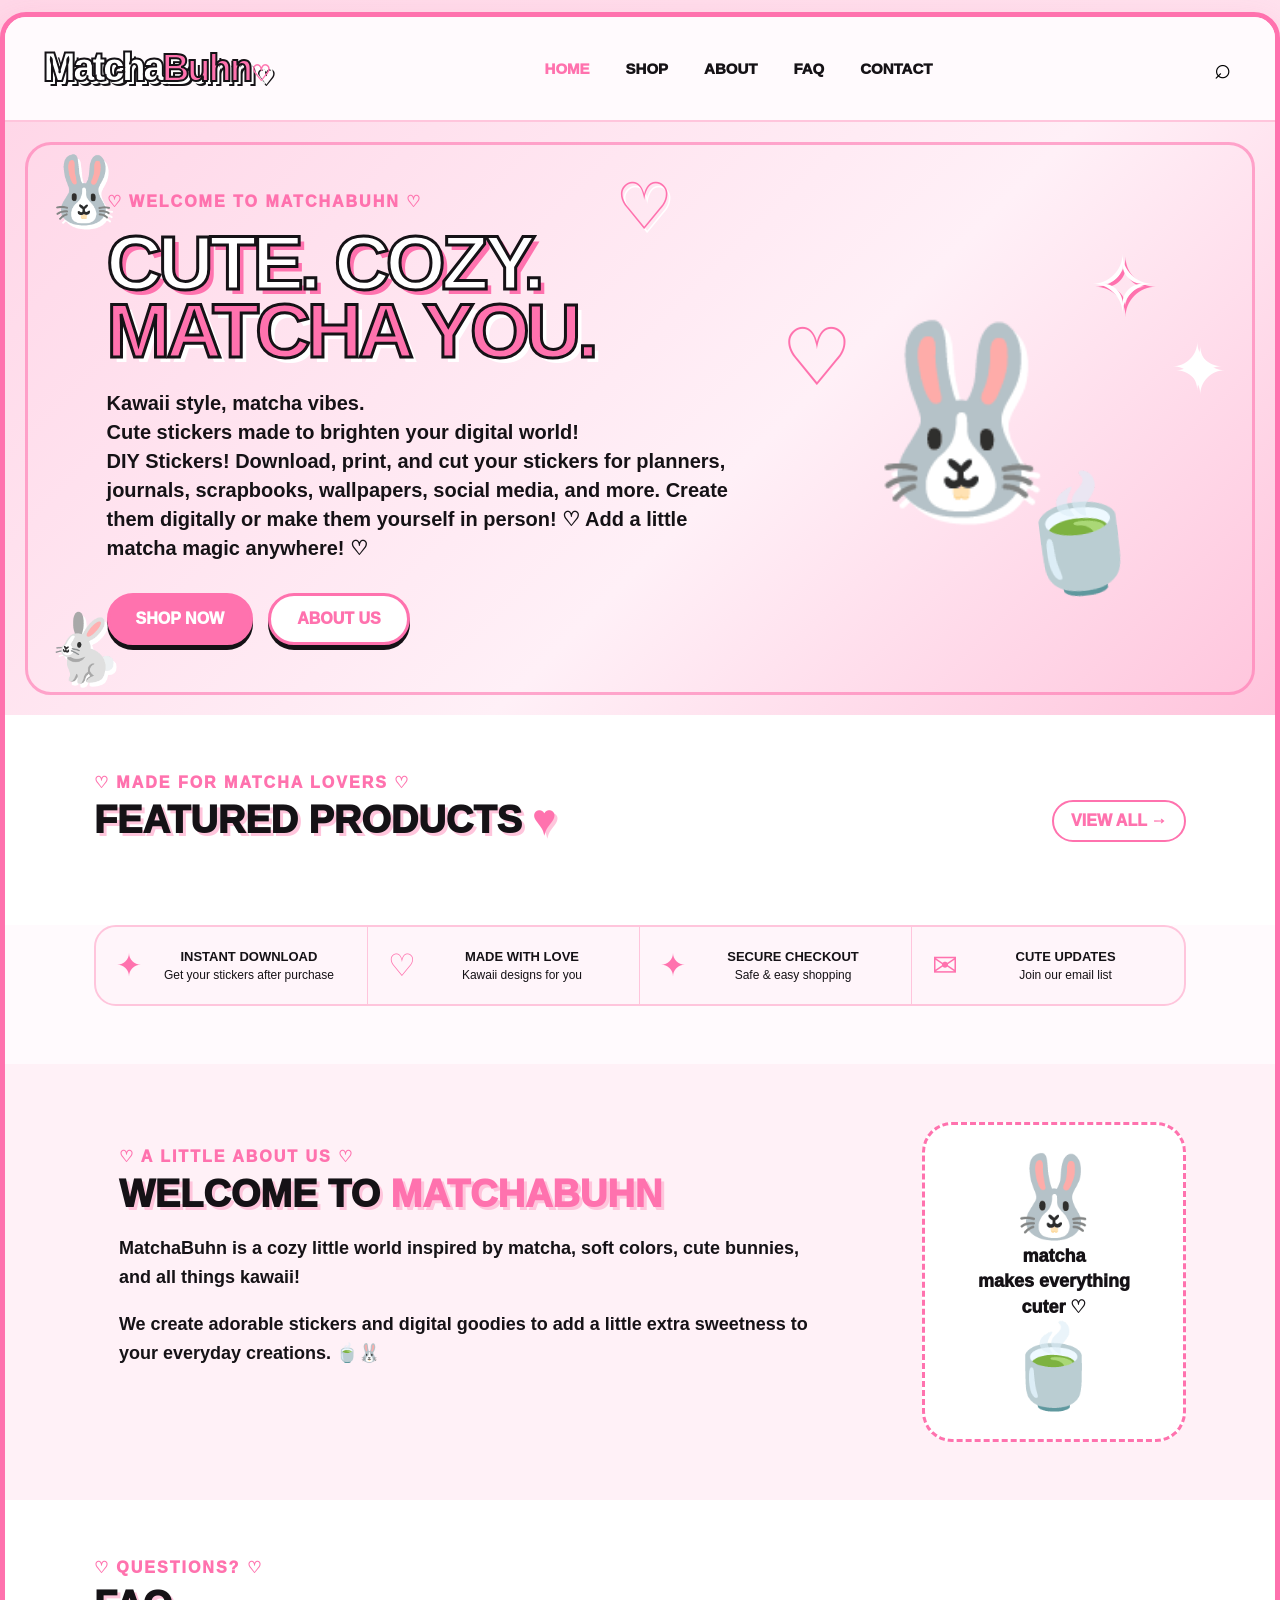
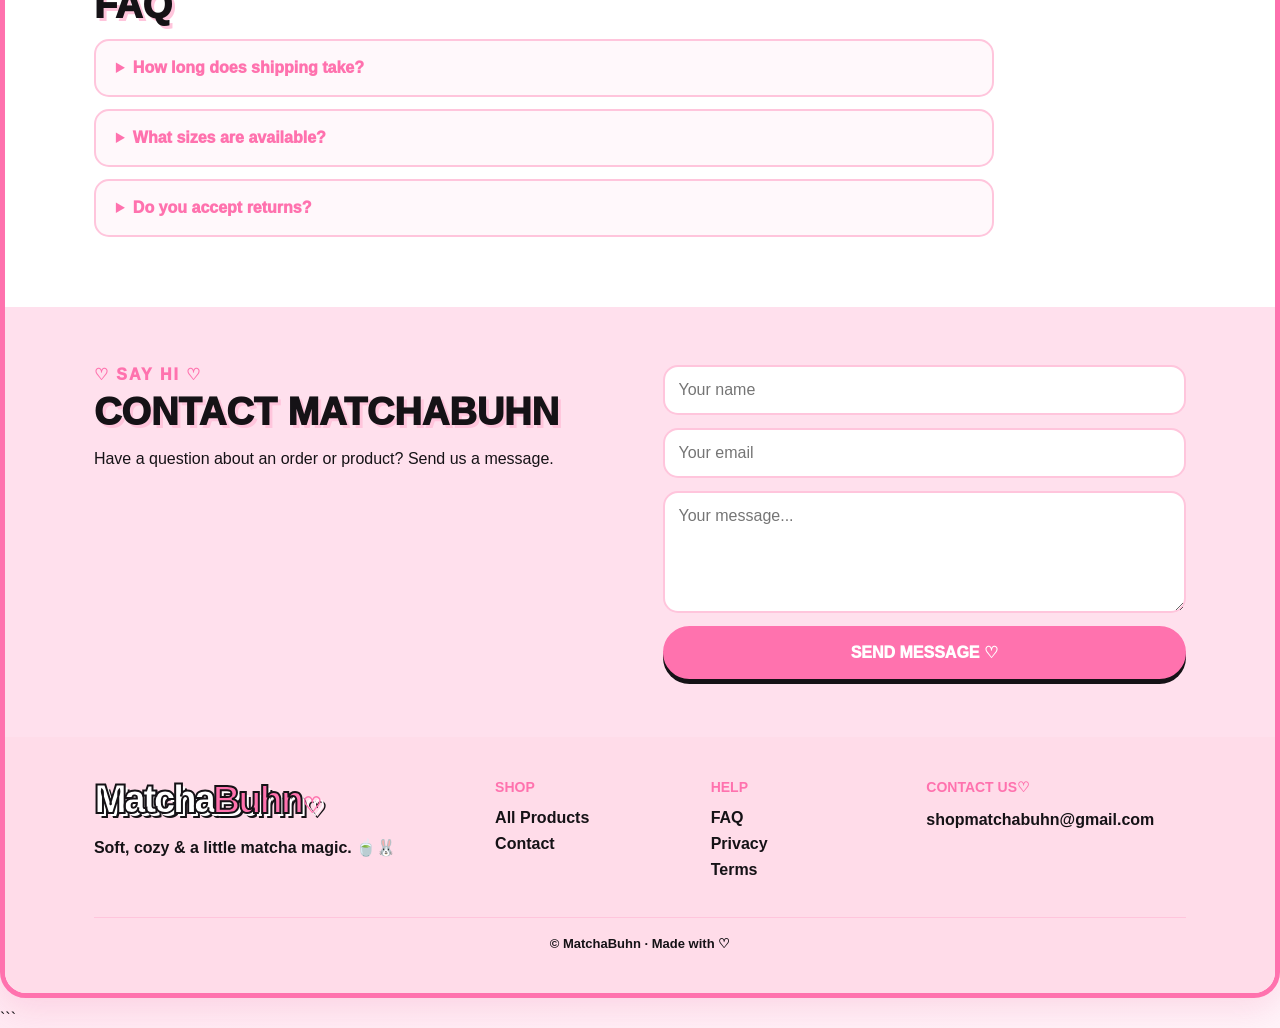
==== commit 2295e370: "Update index.html" ====
--- a/index.html
+++ b/index.html
@@ -1,6 +1,4 @@
-# MatchaBuhn `index.html`
 
-```html
 <!doctype html>
 <html lang="en">
 <head>
@@ -159,3 +157,4 @@
 </html>
 ```
 
+
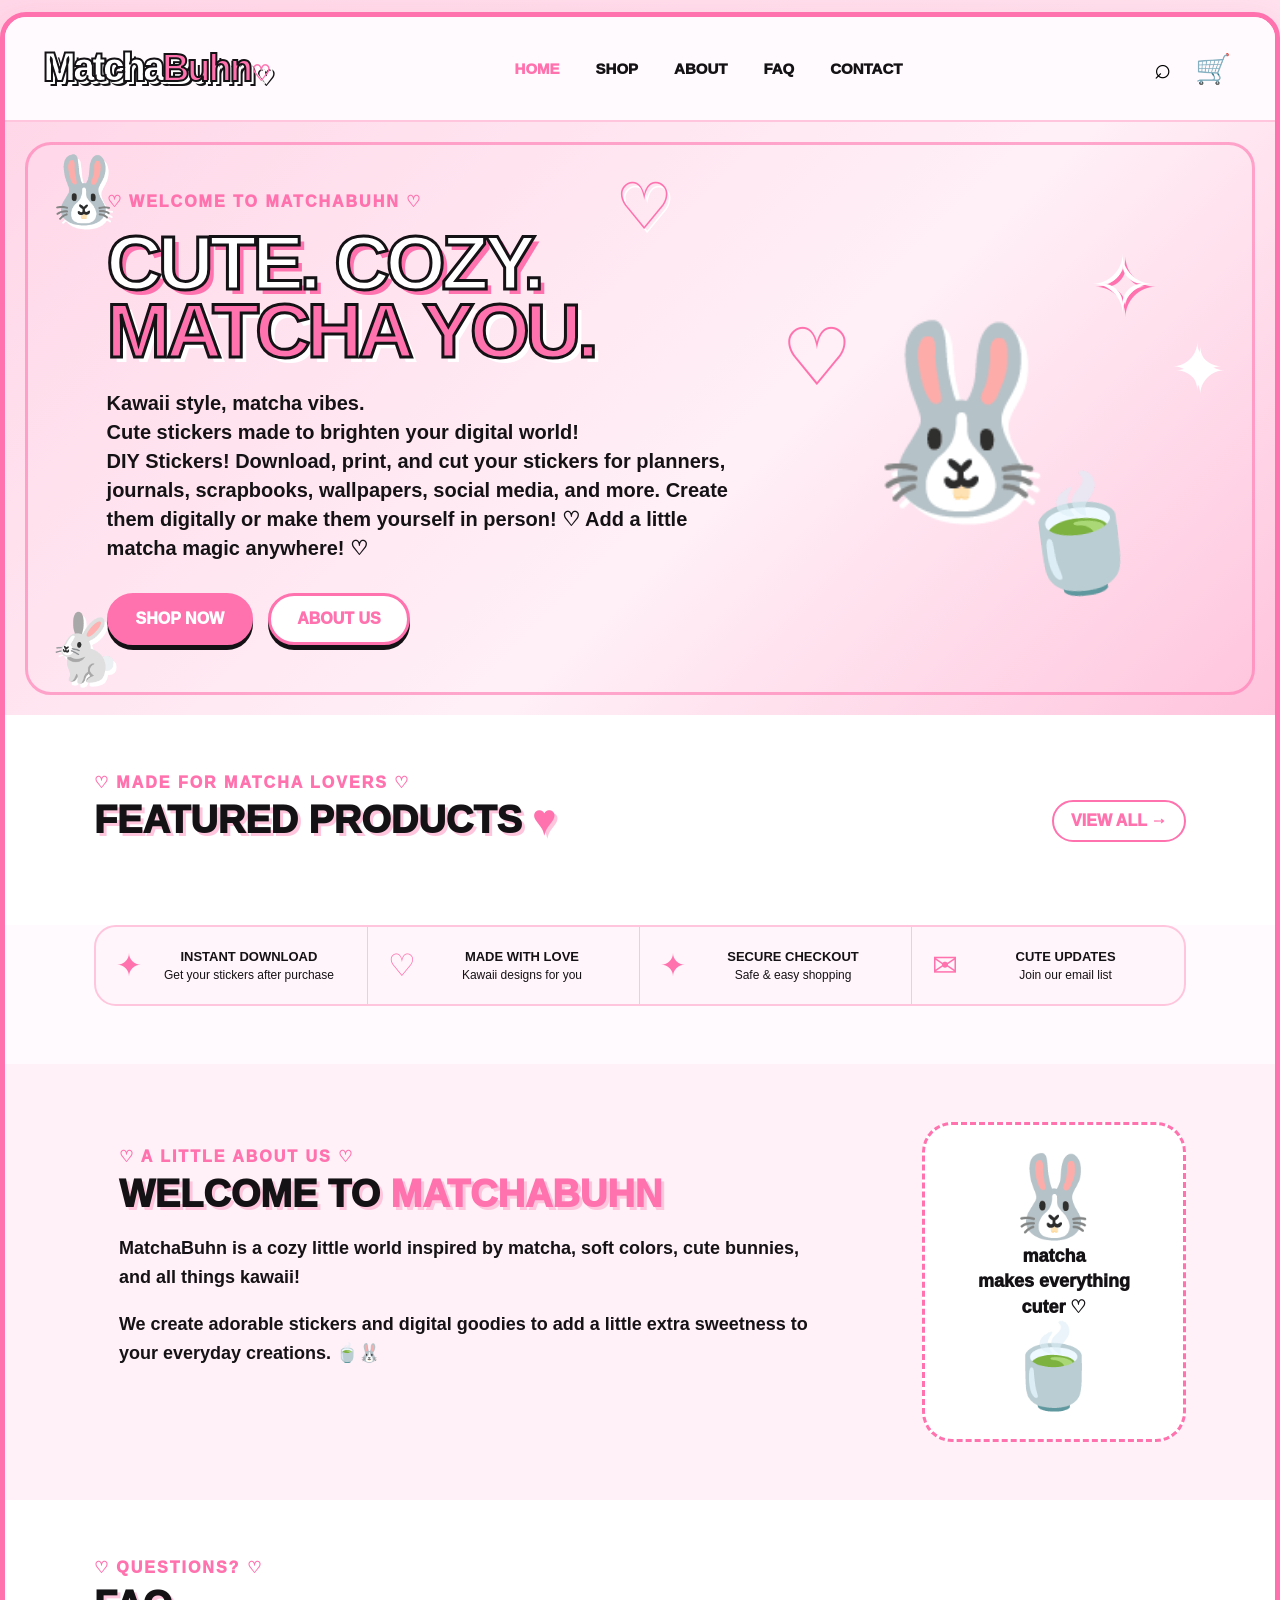
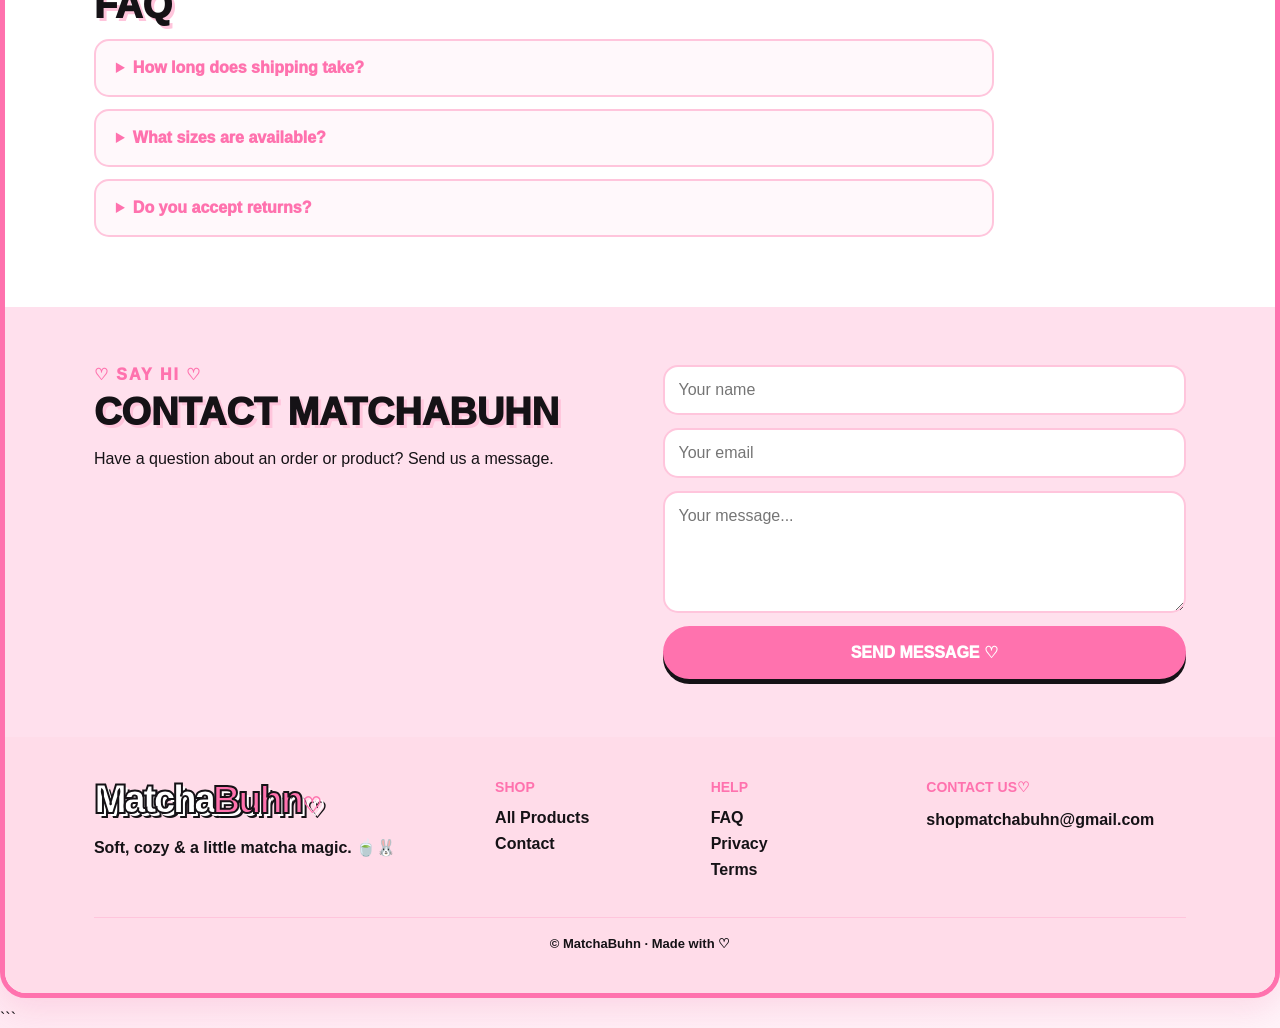
==== commit c517ae10: "Update index.html" ====
--- a/index.html
+++ b/index.html
@@ -24,6 +24,9 @@
       </nav>
       <div class="header-actions">
         <button class="icon-button" id="searchButton" aria-label="Search">⌕</button>
+        <button class="icon-button" id="cartButton" aria-label="Shopping cart">
+  🛒
+</button>
       </div>
     </header>
 
